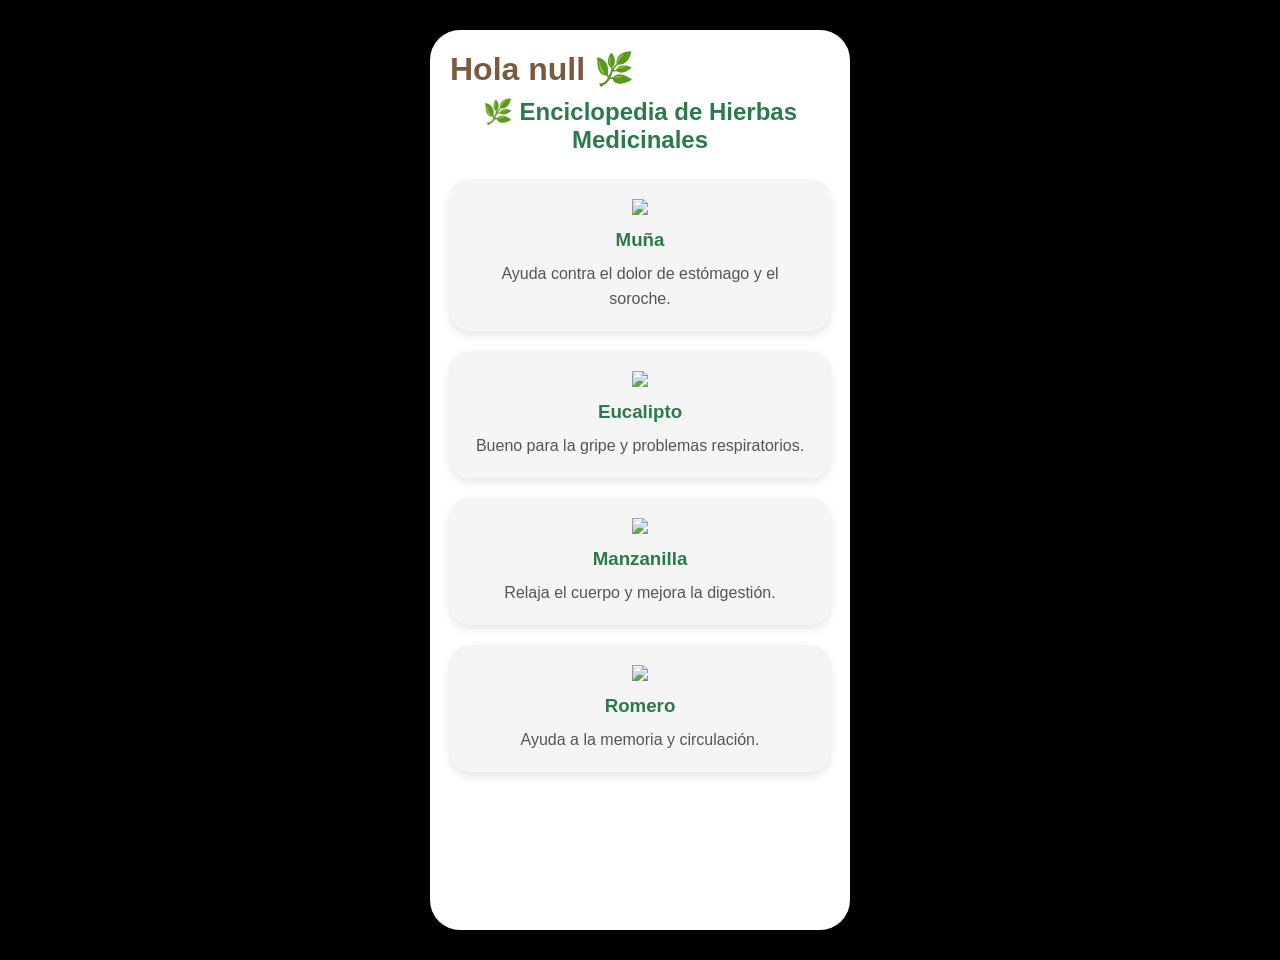
==== hierbas.html @ 8d2b5c46 "Add files via upload" ====
<!DOCTYPE html>
<html lang="es">
<head>
    <meta charset="UTF-8">
    <meta name="viewport" content="width=device-width, initial-scale=1.0">
    <title>Hierbas Medicinales</title>

    <link rel="stylesheet" href="hierbas.css">
</head>

<body>

    <div class="contenedor">

        <h1 id="saludo"></h1>

        <h2>🌿 Enciclopedia de Hierbas Medicinales</h2>

        <div class="cards">

            <div class="card">
                <img src="https://cdn-icons-png.flaticon.com/512/766/766212.png">
                <h3>Muña</h3>
                <p>
                    Ayuda contra el dolor de estómago y el soroche.
                </p>
            </div>

            <div class="card">
                <img src="https://cdn-icons-png.flaticon.com/512/415/415733.png">
                <h3>Eucalipto</h3>
                <p>
                    Bueno para la gripe y problemas respiratorios.
                </p>
            </div>

            <div class="card">
                <img src="https://cdn-icons-png.flaticon.com/512/2909/2909763.png">
                <h3>Manzanilla</h3>
                <p>
                    Relaja el cuerpo y mejora la digestión.
                </p>
            </div>

            <div class="card">
                <img src="https://cdn-icons-png.flaticon.com/512/628/628324.png">
                <h3>Romero</h3>
                <p>
                    Ayuda a la memoria y circulación.
                </p>
            </div>

        </div>

    </div>

    <script src="hierbas.js"></script>

</body>
</html>
---- hierbas.css ----
*{
    margin:0;
    padding:0;
    box-sizing:border-box;
    font-family:Arial;
}

body{
    background:black;
    display:flex;
    justify-content:center;
    padding:30px;
}

.contenedor{
    width:420px;
    min-height:100vh;
    background:white;
    border-radius:30px;
    padding:20px;
}

h1{
    color:#7b5b3e;
    margin-bottom:10px;
}

h2{
    text-align:center;
    margin-bottom:25px;
    color:#2c7a4b;
}

.cards{
    display:flex;
    flex-direction:column;
    gap:20px;
}

.card{
    background:#f5f5f5;
    border-radius:20px;
    padding:20px;
    text-align:center;
    box-shadow:0 4px 10px rgba(0,0,0,0.1);
}

.card img{
    width:100px;
}

.card h3{
    margin-top:10px;
    color:#2c7a4b;
}

.card p{
    margin-top:10px;
    color:#555;
    line-height:25px;
}
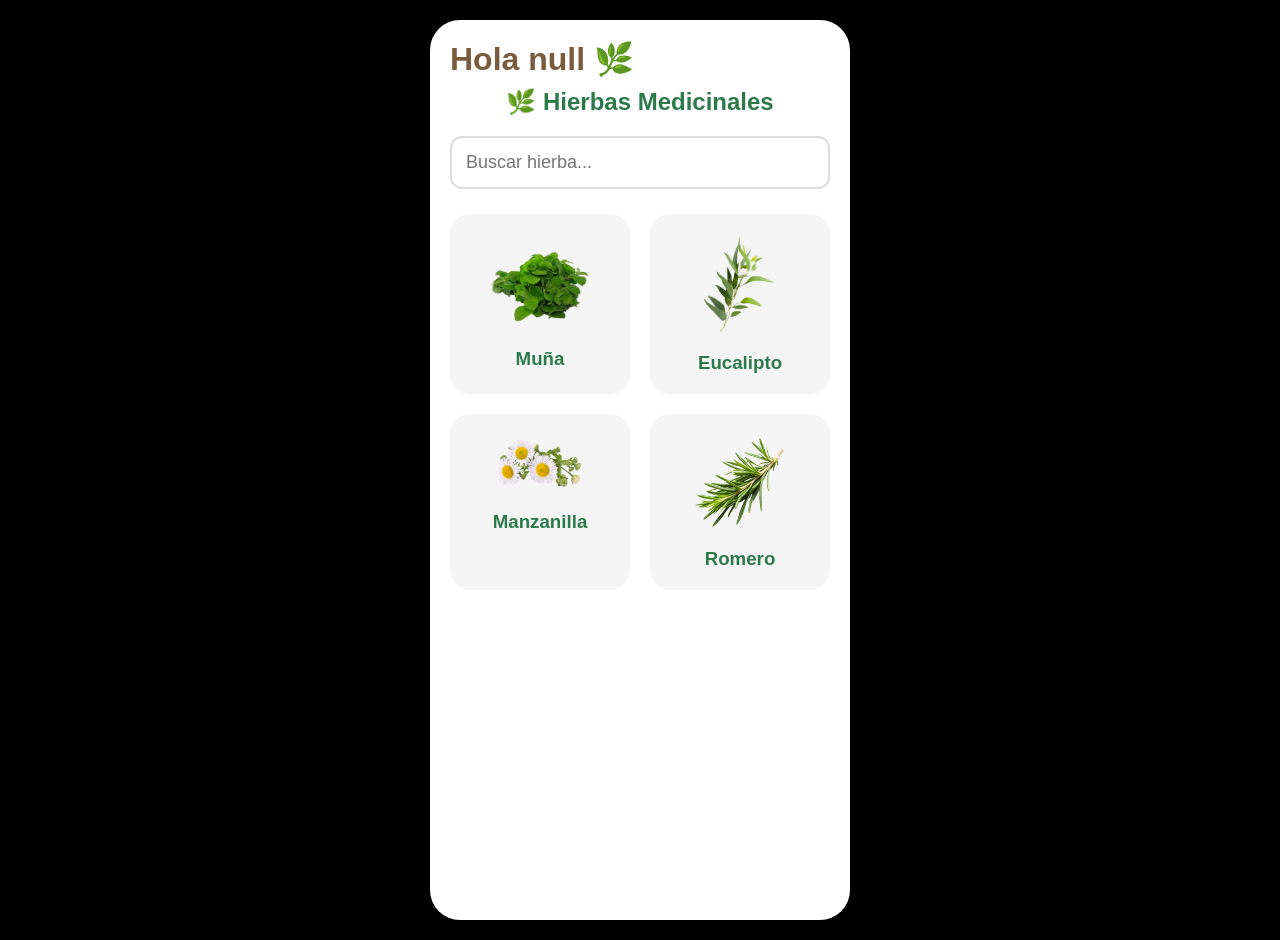
==== commit 5e65e6ef: "Add files via upload" ====
--- a/hierbas.html
+++ b/hierbas.html
@@ -14,40 +14,59 @@
 
         <h1 id="saludo"></h1>
 
-        <h2>🌿 Enciclopedia de Hierbas Medicinales</h2>
+        <h2>🌿 Hierbas Medicinales</h2>
 
-        <div class="cards">
+        <!-- BUSCADOR -->
 
-            <div class="card">
-                <img src="https://cdn-icons-png.flaticon.com/512/766/766212.png">
+        <input
+            type="text"
+            id="buscador"
+            placeholder="Buscar hierba..."
+            onkeyup="buscarHierba()"
+        >
+
+        <!-- TARJETAS -->
+
+        <div class="cards" id="cards">
+
+            <!-- MUÑA -->
+
+            <div class="card" onclick="abrirHierba('muna')">
+
+                <img src="muña.png">
+
                 <h3>Muña</h3>
-                <p>
-                    Ayuda contra el dolor de estómago y el soroche.
-                </p>
+
             </div>
 
-            <div class="card">
-                <img src="https://cdn-icons-png.flaticon.com/512/415/415733.png">
+            <!-- EUCALIPTO -->
+
+            <div class="card" onclick="abrirHierba('eucalipto')">
+
+                <img src="eucalipto.png">
+
                 <h3>Eucalipto</h3>
-                <p>
-                    Bueno para la gripe y problemas respiratorios.
-                </p>
+
             </div>
 
-            <div class="card">
-                <img src="https://cdn-icons-png.flaticon.com/512/2909/2909763.png">
+            <!-- MANZANILLA -->
+
+            <div class="card" onclick="abrirHierba('manzanilla')">
+
+                <img src="manzanilla.png">
+
                 <h3>Manzanilla</h3>
-                <p>
-                    Relaja el cuerpo y mejora la digestión.
-                </p>
+
             </div>
 
-            <div class="card">
-                <img src="https://cdn-icons-png.flaticon.com/512/628/628324.png">
+            <!-- ROMERO -->
+
+            <div class="card" onclick="abrirHierba('romero')">
+
+                <img src="romero.png">
+
                 <h3>Romero</h3>
-                <p>
-                    Ayuda a la memoria y circulación.
-                </p>
+
             </div>
 
         </div>
--- a/hierbas.css
+++ b/hierbas.css
@@ -9,7 +9,7 @@
     background:black;
     display:flex;
     justify-content:center;
-    padding:30px;
+    padding:20px;
 }
 
 .contenedor{
@@ -27,13 +27,26 @@
 
 h2{
     text-align:center;
-    margin-bottom:25px;
     color:#2c7a4b;
+    margin-bottom:20px;
 }
 
+/* BUSCADOR */
+
+#buscador{
+    width:100%;
+    padding:14px;
+    border:2px solid #ddd;
+    border-radius:12px;
+    margin-bottom:25px;
+    font-size:18px;
+}
+
+/* TARJETAS */
+
 .cards{
-    display:flex;
-    flex-direction:column;
+    display:grid;
+    grid-template-columns:1fr 1fr;
     gap:20px;
 }
 
@@ -42,7 +55,12 @@
     border-radius:20px;
     padding:20px;
     text-align:center;
-    box-shadow:0 4px 10px rgba(0,0,0,0.1);
+    cursor:pointer;
+    transition:0.3s;
+}
+
+.card:hover{
+    transform:scale(1.05);
 }
 
 .card img{
@@ -52,10 +70,4 @@
 .card h3{
     margin-top:10px;
     color:#2c7a4b;
-}
-
-.card p{
-    margin-top:10px;
-    color:#555;
-    line-height:25px;
 }
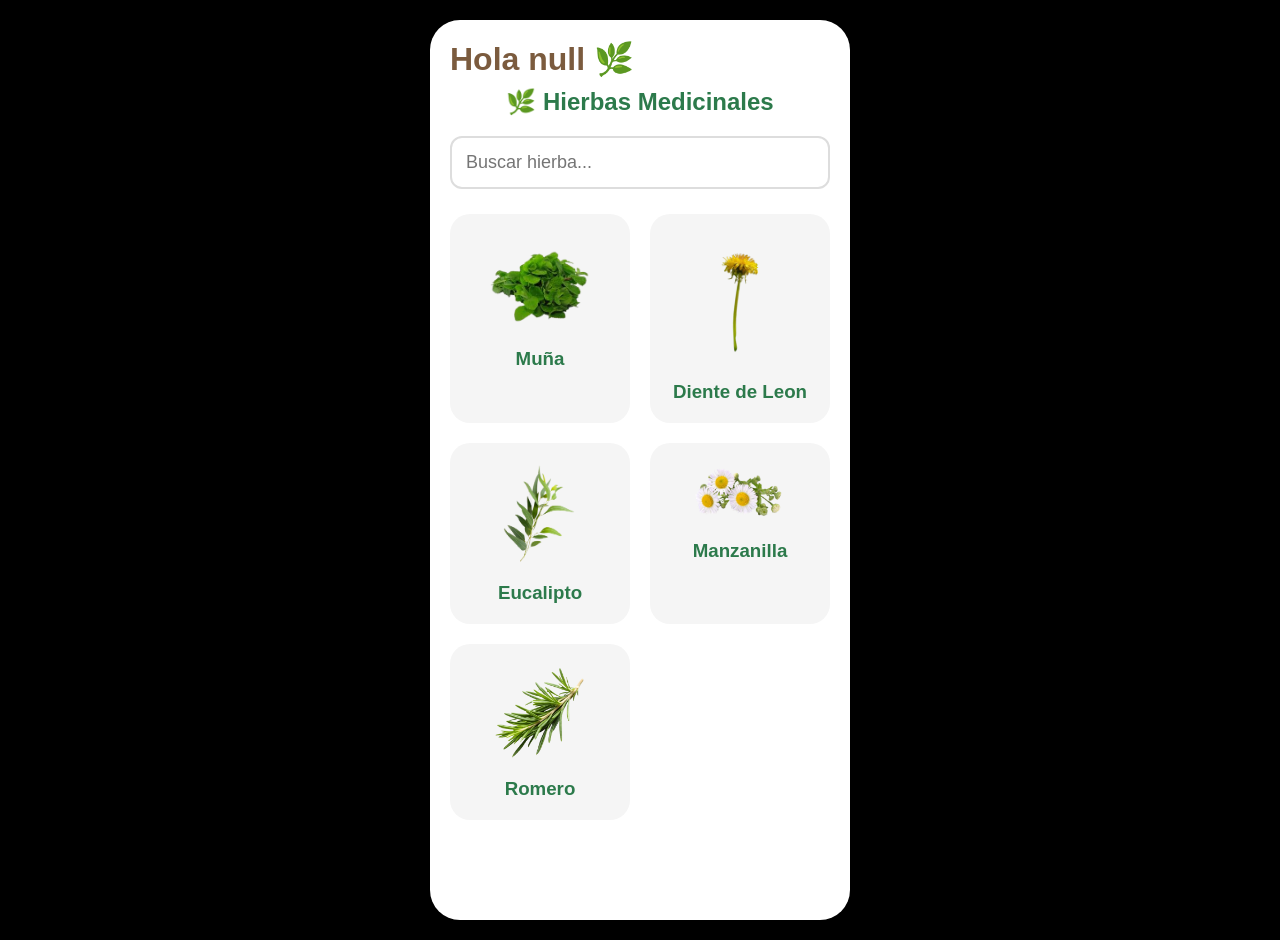
==== commit 3ab17b60: "Add files via upload" ====
--- a/hierbas.html
+++ b/hierbas.html
@@ -39,6 +39,14 @@
 
             </div>
 
+            <div class="card" onclick="abrirHierba('diente de leon')">
+
+                <img src="diente_de_leon-removebg-preview.png">
+
+                <h3>Diente de Leon</h3>
+
+            </div>
+
             <!-- EUCALIPTO -->
 
             <div class="card" onclick="abrirHierba('eucalipto')">
